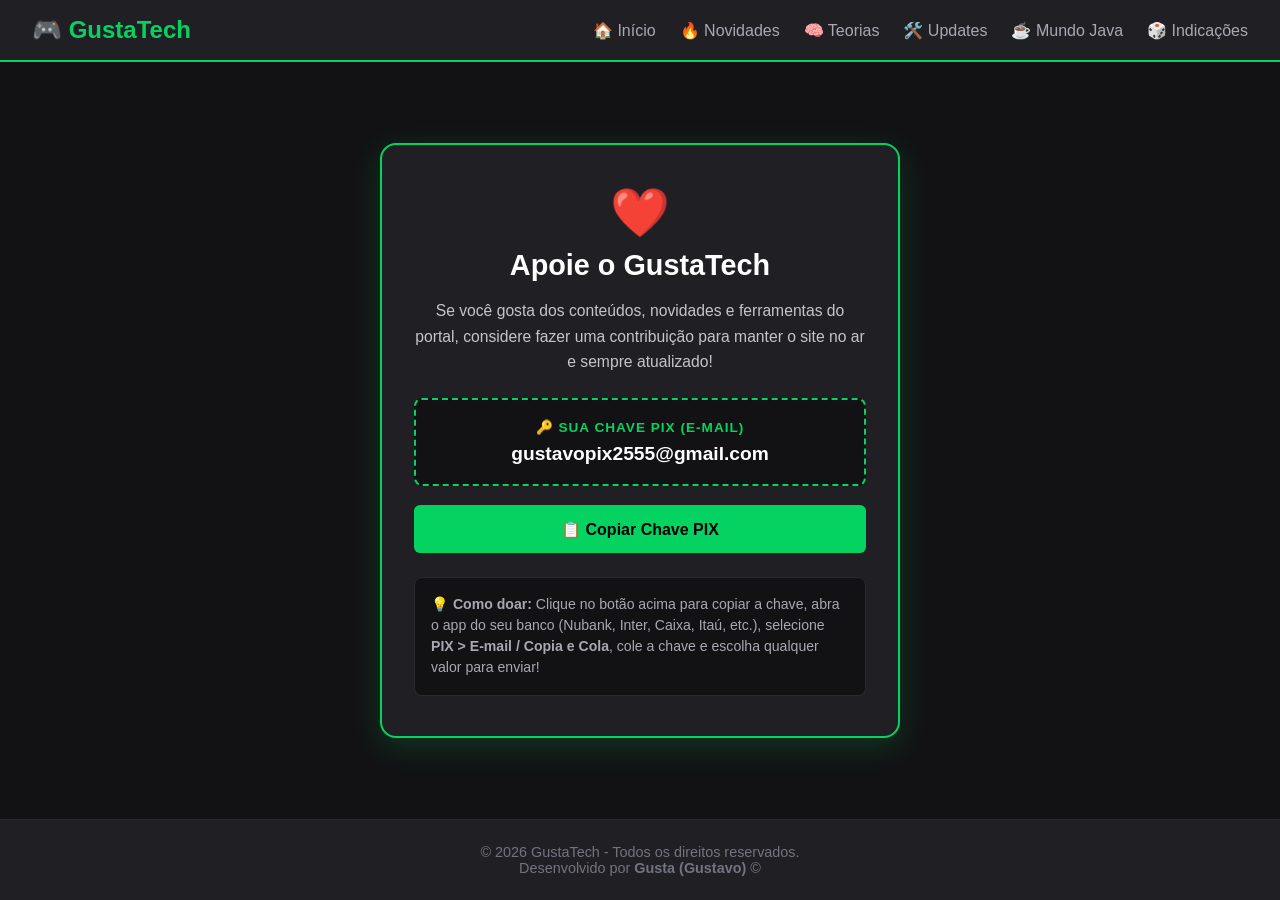
==== doacoes.html @ 4e71833d "a" ====
<!DOCTYPE html>
<html lang="pt-BR">
<head>
    <meta charset="UTF-8">
    <meta name="viewport" content="width=device-width, initial-scale=1.0">
    <title>GustaTech - Doações PIX</title>
    <link rel="stylesheet" href="style.css">
</head>
<body>

    <header>
        <div class="logo">🎮 GustaTech</div>
        <nav>
            <ul>
                <li><a href="index.html">🏠 Início</a></li>
                <li><a href="novidades.html" target="_blank">🔥 Novidades</a></li>
                <li><a href="teorias.html" target="_blank">🧠 Teorias</a></li>
                <li><a href="updates.html" target="_blank">🛠️ Updates</a></li>
                <li><a href="java.html" target="_blank">☕ Mundo Java</a></li>
                <li><a href="indicacoes.html" target="_blank">🎲 Indicações</a></li>
            </ul>
        </nav>
    </header>

    <main class="container-doacao">
        <div class="card-pix-destaque">
            <div class="icone-coracao">❤️</div>
            <h2>Apoie o GustaTech</h2>
            
            <p class="mensagem-boas-vindas">
                Se você gosta dos conteúdos, novidades e ferramentas do portal, considere fazer uma contribuição para manter o site no ar e sempre atualizado!
            </p>

            <div class="box-chave-pix">
                <span class="label-pix">🔑 Sua Chave PIX (E-mail)</span>
                <div class="valor-chave-pix" id="chave-pix">gustavopix2555@gmail.com</div>
            </div>

            <button class="btn-copiar-pix" onclick="copiarPix()">📋 Copiar Chave PIX</button>
            <p id="msg-sucesso" class="msg-sucesso">✅ Chave PIX copiada para a área de transferência!</p>

            <div class="detalhe-info">
                💡 <strong>Como doar:</strong> Clique no botão acima para copiar a chave, abra o app do seu banco (Nubank, Inter, Caixa, Itaú, etc.), selecione <strong>PIX > E-mail / Copia e Cola</strong>, cole a chave e escolha qualquer valor para enviar!
            </div>
        </div>
    </main>

    <footer>
        <div class="footer-content">
            <p>&copy; 2026 GustaTech - Todos os direitos reservados.</p>
            <p class="direitos-autorais">Desenvolvido por <strong>Gusta (Gustavo)</strong> &copy;</p>
        </div>
    </footer>

    <script>
        function copiarPix() {
            const chave = document.getElementById("chave-pix").innerText;
            navigator.clipboard.writeText(chave).then(() => {
                const msg = document.getElementById("msg-sucesso");
                msg.style.display = "block";
                setTimeout(() => { msg.style.display = "none"; }, 3500);
            });
        }
    </script>
</body>
</html>
---- style.css ----
/* RESET E ESTILOS GERAIS */
* {
    margin: 0;
    padding: 0;
    box-sizing: border-box;
    font-family: 'Segoe UI', Tahoma, Geneva, Verdana, sans-serif;
}

body {
    background-color: #121214;
    color: #e1e1e6;
    display: flex;
    flex-direction: column;
    min-height: 100vh;
}

/* CABEÇALHO E NAVEGAÇÃO */
header {
    background-color: #202024;
    padding: 1rem 2rem;
    display: flex;
    justify-content: space-between;
    align-items: center;
    border-bottom: 2px solid #04d361;
}

.logo {
    font-size: 1.5rem;
    font-weight: bold;
    color: #04d361;
}

nav ul {
    display: flex;
    list-style: none;
    gap: 1.5rem;
}

nav a {
    color: #a8a8b3;
    text-decoration: none;
    font-weight: 500;
    transition: color 0.2s;
}

nav a:hover, nav a.ativo {
    color: #04d361;
}

/* TÍTULOS E CONTAINER */
.secao-titulo {
    background-color: #1a1a1e;
    text-align: center;
    padding: 2.5rem 1rem;
    border-bottom: 1px solid #29292e;
}

.secao-titulo h1 {
    font-size: 2rem;
    color: #ffffff;
    margin-bottom: 0.5rem;
}

.secao-titulo p {
    color: #a8a8b3;
    font-size: 1.1rem;
}

.container {
    max-width: 1100px;
    margin: 2rem auto;
    padding: 0 1rem;
    flex: 1;
}

.cards-grid {
    display: grid;
    grid-template-columns: repeat(auto-fit, minmax(300px, 1fr));
    gap: 1.5rem;
}

.card {
    background-color: #202024;
    border-radius: 8px;
    padding: 1.5rem;
    border: 1px solid #29292e;
    display: flex;
    flex-direction: column;
    justify-content: space-between;
    transition: transform 0.2s, border-color 0.2s;
}

.card:hover {
    transform: translateY(-4px);
    border-color: #04d361;
}

.card h3 {
    color: #04d361;
    margin-bottom: 0.8rem;
}

.card p {
    color: #a8a8b3;
    font-size: 0.95rem;
    line-height: 1.5;
    margin-bottom: 1.2rem;
}

.btn-curtir {
    background-color: #04d361;
    color: #000;
    font-weight: bold;
    border: none;
    padding: 0.7rem 1rem;
    border-radius: 6px;
    cursor: pointer;
    width: 100%;
}

/* ESTILOS DA PÁGINA DE DOAÇÃO E PIX */
.container-doacao {
    display: flex;
    justify-content: center;
    align-items: center;
    flex: 1;
    padding: 3rem 1rem;
}

.card-pix-destaque {
    background-color: #202024;
    border: 2px solid #04d361;
    border-radius: 16px;
    padding: 2.5rem 2rem;
    max-width: 520px;
    width: 100%;
    text-align: center;
    box-shadow: 0 8px 30px rgba(4, 211, 97, 0.2);
}

.icone-coracao {
    font-size: 3rem;
    margin-bottom: 0.5rem;
}

.card-pix-destaque h2 {
    color: #ffffff;
    font-size: 1.8rem;
    margin-bottom: 1rem;
}

.mensagem-boas-vindas {
    color: #c4c4cc;
    font-size: 0.98rem;
    line-height: 1.6;
    margin-bottom: 1.5rem;
}

.box-chave-pix {
    background-color: #121214;
    border: 2px dashed #04d361;
    border-radius: 8px;
    padding: 1.2rem;
    margin-bottom: 1.2rem;
}

.label-pix {
    color: #04d361;
    font-size: 0.85rem;
    font-weight: bold;
    text-transform: uppercase;
    letter-spacing: 1px;
    display: block;
    margin-bottom: 0.5rem;
}

.valor-chave-pix {
    color: #ffffff;
    font-size: 1.2rem;
    font-weight: bold;
    word-break: break-all;
}

.btn-copiar-pix {
    background-color: #04d361;
    color: #000;
    font-weight: bold;
    font-size: 1rem;
    border: none;
    padding: 0.9rem;
    border-radius: 6px;
    cursor: pointer;
    width: 100%;
    transition: background-color 0.2s, transform 0.2s;
}

.btn-copiar-pix:hover {
    background-color: #03b050;
    transform: translateY(-2px);
}

.msg-sucesso {
    color: #04d361;
    font-weight: bold;
    font-size: 0.9rem;
    margin-top: 0.8rem;
    display: none;
}

.detalhe-info {
    color: #a8a8b3;
    font-size: 0.88rem;
    line-height: 1.5;
    margin-top: 1.5rem;
    background-color: #121214;
    padding: 1rem;
    border-radius: 8px;
    border: 1px solid #29292e;
    text-align: left;
}

/* BOTÃO VERDE FIXO FLUTUANTE */
.btn-doacao-fixo {
    position: fixed;
    bottom: 20px;
    left: 20px;
    background-color: #04d361;
    color: #000000;
    font-weight: bold;
    padding: 12px 20px;
    border-radius: 30px;
    text-decoration: none;
    box-shadow: 0px 4px 15px rgba(0, 0, 0, 0.6);
    z-index: 9999;
    display: inline-flex;
    align-items: center;
    gap: 8px;
    font-size: 1rem;
    transition: transform 0.2s, background-color 0.2s;
}

.btn-doacao-fixo:hover {
    background-color: #03b050;
    transform: scale(1.08);
}

/* RODAPÉ */
footer {
    background-color: #202024;
    text-align: center;
    padding: 1.5rem;
    border-top: 1px solid #29292e;
    margin-top: auto;
    color: #737380;
    font-size: 0.9rem;
}
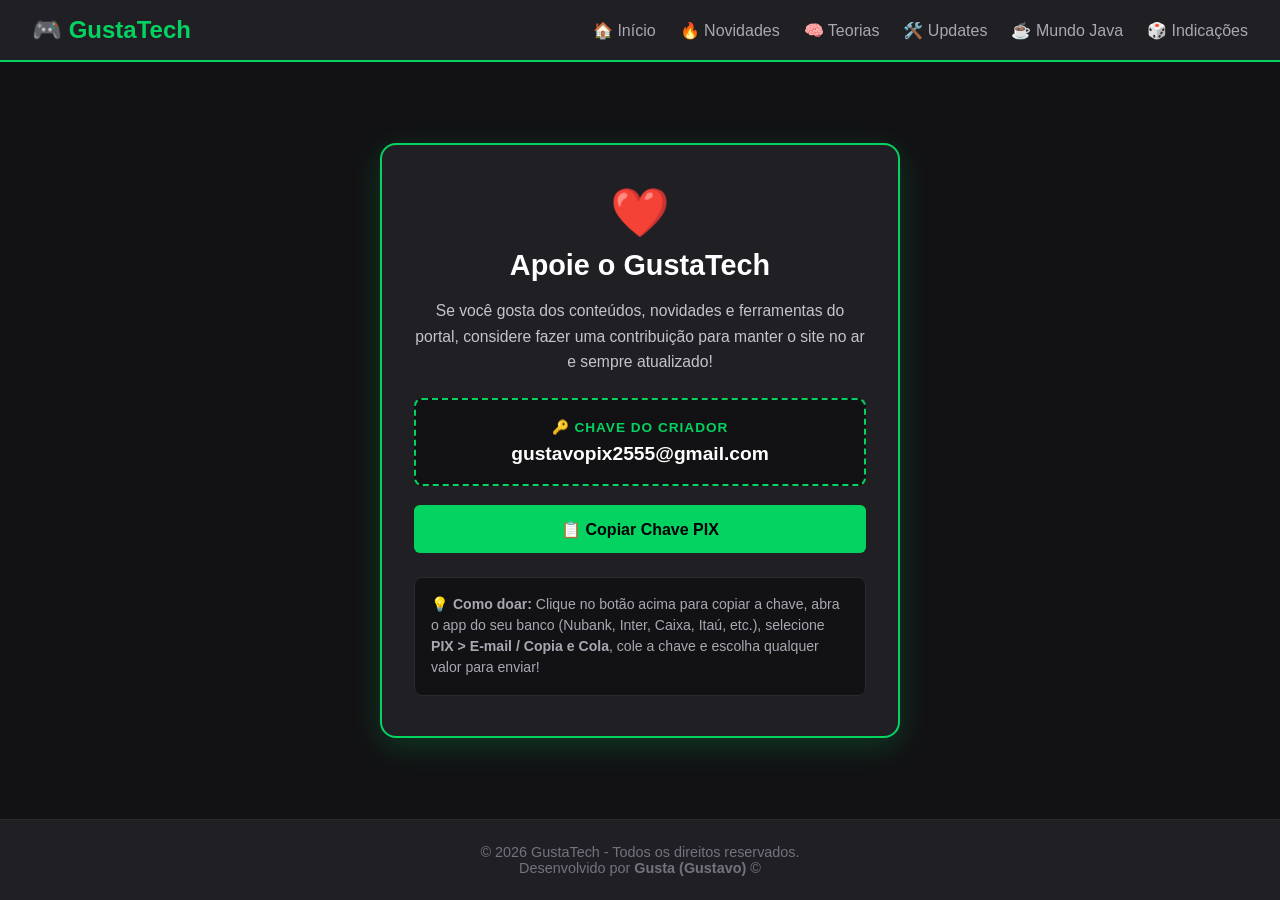
==== commit 8a402874: "a" ====
--- a/doacoes.html
+++ b/doacoes.html
@@ -32,7 +32,7 @@
             </p>
 
             <div class="box-chave-pix">
-                <span class="label-pix">🔑 Sua Chave PIX (E-mail)</span>
+                <span class="label-pix">🔑 Chave do criador</span>
                 <div class="valor-chave-pix" id="chave-pix">gustavopix2555@gmail.com</div>
             </div>
 
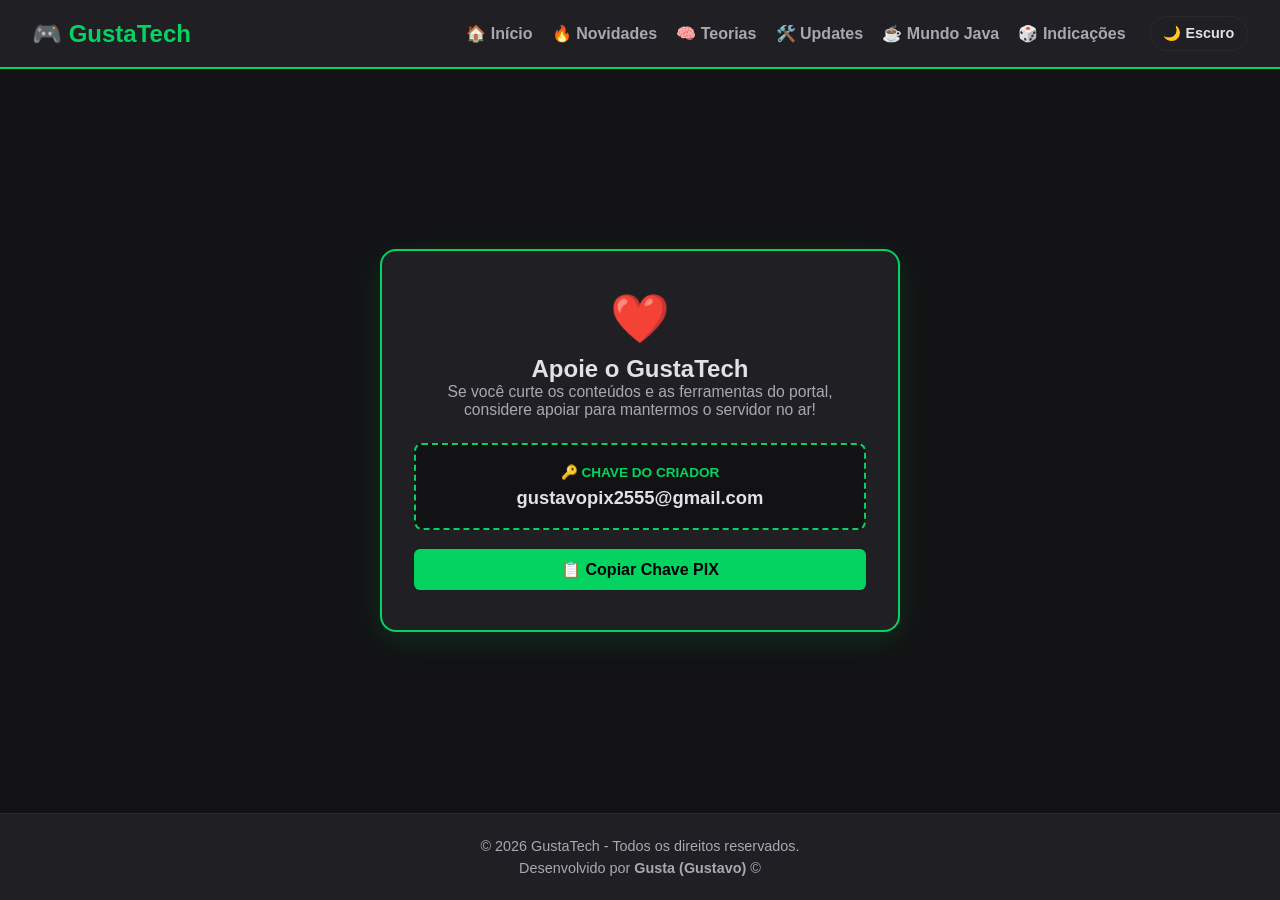
==== commit 0f4c052a: "a" ====
--- a/doacoes.html
+++ b/doacoes.html
@@ -9,26 +9,27 @@
 <body>
 
     <header>
-        <div class="logo">🎮 GustaTech</div>
+        <a href="index.html" class="logo">🎮 GustaTech</a>
         <nav>
             <ul>
                 <li><a href="index.html">🏠 Início</a></li>
-                <li><a href="novidades.html" target="_blank">🔥 Novidades</a></li>
-                <li><a href="teorias.html" target="_blank">🧠 Teorias</a></li>
-                <li><a href="updates.html" target="_blank">🛠️ Updates</a></li>
-                <li><a href="java.html" target="_blank">☕ Mundo Java</a></li>
-                <li><a href="indicacoes.html" target="_blank">🎲 Indicações</a></li>
+                <li><a href="novidades.html">🔥 Novidades</a></li>
+                <li><a href="teorias.html">🧠 Teorias</a></li>
+                <li><a href="updates.html">🛠️ Updates</a></li>
+                <li><a href="java.html">☕ Mundo Java</a></li>
+                <li><a href="indicacoes.html">🎲 Indicações</a></li>
             </ul>
+            <button id="btn-tema" class="btn-tema" onclick="alternarTema()">🌙 Escuro</button>
         </nav>
     </header>
 
     <main class="container-doacao">
         <div class="card-pix-destaque">
-            <div class="icone-coracao">❤️</div>
+            <div style="font-size: 3rem; margin-bottom: 0.5rem;">❤️</div>
             <h2>Apoie o GustaTech</h2>
             
-            <p class="mensagem-boas-vindas">
-                Se você gosta dos conteúdos, novidades e ferramentas do portal, considere fazer uma contribuição para manter o site no ar e sempre atualizado!
+            <p style="color: var(--texto-secundario); font-size: 0.98rem; margin-bottom: 1.5rem;">
+                Se você curte os conteúdos e as ferramentas do portal, considere apoiar para mantermos o servidor no ar!
             </p>
 
             <div class="box-chave-pix">
@@ -36,22 +37,17 @@
                 <div class="valor-chave-pix" id="chave-pix">gustavopix2555@gmail.com</div>
             </div>
 
-            <button class="btn-copiar-pix" onclick="copiarPix()">📋 Copiar Chave PIX</button>
-            <p id="msg-sucesso" class="msg-sucesso">✅ Chave PIX copiada para a área de transferência!</p>
-
-            <div class="detalhe-info">
-                💡 <strong>Como doar:</strong> Clique no botão acima para copiar a chave, abra o app do seu banco (Nubank, Inter, Caixa, Itaú, etc.), selecione <strong>PIX > E-mail / Copia e Cola</strong>, cole a chave e escolha qualquer valor para enviar!
-            </div>
+            <button class="btn-card" style="width: 100%; font-size: 1rem;" onclick="copiarPix()">📋 Copiar Chave PIX</button>
+            <p id="msg-sucesso" style="color: var(--cor-destaque); font-weight: bold; font-size: 0.9rem; margin-top: 0.8rem; display: none;">✅ Chave PIX copiada com sucesso!</p>
         </div>
     </main>
 
     <footer>
-        <div class="footer-content">
-            <p>&copy; 2026 GustaTech - Todos os direitos reservados.</p>
-            <p class="direitos-autorais">Desenvolvido por <strong>Gusta (Gustavo)</strong> &copy;</p>
-        </div>
+        <p>&copy; 2026 GustaTech - Todos os direitos reservados.</p>
+        <p style="margin-top: 0.4rem;">Desenvolvido por <strong>Gusta (Gustavo)</strong> &copy;</p>
     </footer>
 
+    <script src="script.js"></script>
     <script>
         function copiarPix() {
             const chave = document.getElementById("chave-pix").innerText;
--- a/style.css
+++ b/style.css
@@ -1,14 +1,39 @@
+/* VARIÁVEIS DE CORES (TEMA ESCURO PADRÃO) */
+:root {
+    --bg-principal: #121214;
+    --bg-card: #202024;
+    --bg-secundario: #1a1a1e;
+    --texto-principal: #e1e1e6;
+    --texto-secundario: #a8a8b3;
+    --cor-destaque: #04d361;
+    --cor-destaque-hover: #03b050;
+    --borda: #29292e;
+}
+
+/* TEMA CLARO */
+body.light-theme {
+    --bg-principal: #f0f2f5;
+    --bg-card: #ffffff;
+    --bg-secundario: #e4e6eb;
+    --texto-principal: #1c1e21;
+    --texto-secundario: #606770;
+    --cor-destaque: #10b981;
+    --cor-destaque-hover: #059669;
+    --borda: #d1d5db;
+}
+
 /* RESET E ESTILOS GERAIS */
 * {
     margin: 0;
     padding: 0;
     box-sizing: border-box;
     font-family: 'Segoe UI', Tahoma, Geneva, Verdana, sans-serif;
+    transition: background-color 0.3s, color 0.3s;
 }
 
 body {
-    background-color: #121214;
-    color: #e1e1e6;
+    background-color: var(--bg-principal);
+    color: var(--texto-principal);
     display: flex;
     flex-direction: column;
     min-height: 100vh;
@@ -16,61 +41,108 @@
 
 /* CABEÇALHO E NAVEGAÇÃO */
 header {
-    background-color: #202024;
+    background-color: var(--bg-card);
     padding: 1rem 2rem;
     display: flex;
     justify-content: space-between;
     align-items: center;
-    border-bottom: 2px solid #04d361;
+    border-bottom: 2px solid var(--cor-destaque);
+    sticky: top;
+    position: sticky;
+    top: 0;
+    z-index: 1000;
 }
 
 .logo {
     font-size: 1.5rem;
     font-weight: bold;
-    color: #04d361;
+    color: var(--cor-destaque);
+    text-decoration: none;
+}
+
+nav {
+    display: flex;
+    align-items: center;
+    gap: 1.5rem;
 }
 
 nav ul {
     display: flex;
     list-style: none;
-    gap: 1.5rem;
+    gap: 1.2rem;
 }
 
 nav a {
-    color: #a8a8b3;
+    color: var(--texto-secundario);
     text-decoration: none;
-    font-weight: 500;
+    font-weight: 600;
     transition: color 0.2s;
 }
 
 nav a:hover, nav a.ativo {
-    color: #04d361;
-}
-
-/* TÍTULOS E CONTAINER */
+    color: var(--cor-destaque);
+}
+
+/* BOTÃO DE INTERRUPTOR DE TEMA (DARK/LIGHT) */
+.btn-tema {
+    background: transparent;
+    border: 1px solid var(--borda);
+    color: var(--texto-principal);
+    padding: 0.5rem 0.8rem;
+    border-radius: 20px;
+    cursor: pointer;
+    font-size: 0.9rem;
+    font-weight: bold;
+}
+
+/* TÍTULOS E BUSCA */
 .secao-titulo {
-    background-color: #1a1a1e;
+    background-color: var(--bg-secundario);
     text-align: center;
     padding: 2.5rem 1rem;
-    border-bottom: 1px solid #29292e;
+    border-bottom: 1px solid var(--borda);
 }
 
 .secao-titulo h1 {
-    font-size: 2rem;
-    color: #ffffff;
+    font-size: 2.2rem;
+    color: var(--texto-principal);
     margin-bottom: 0.5rem;
 }
 
 .secao-titulo p {
-    color: #a8a8b3;
+    color: var(--texto-secundario);
     font-size: 1.1rem;
-}
-
+    margin-bottom: 1.2rem;
+}
+
+.caixa-busca {
+    max-width: 450px;
+    margin: 0 auto;
+    position: relative;
+}
+
+.caixa-busca input {
+    width: 100%;
+    padding: 0.8rem 1.2rem;
+    border-radius: 25px;
+    border: 1px solid var(--borda);
+    background-color: var(--bg-principal);
+    color: var(--texto-principal);
+    font-size: 1rem;
+    outline: none;
+}
+
+.caixa-busca input:focus {
+    border-color: var(--cor-destaque);
+}
+
+/* CONTAINER E CARDS */
 .container {
     max-width: 1100px;
     margin: 2rem auto;
     padding: 0 1rem;
     flex: 1;
+    width: 100%;
 }
 
 .cards-grid {
@@ -80,45 +152,149 @@
 }
 
 .card {
-    background-color: #202024;
-    border-radius: 8px;
+    background-color: var(--bg-card);
+    border-radius: 12px;
     padding: 1.5rem;
-    border: 1px solid #29292e;
+    border: 1px solid var(--borda);
     display: flex;
     flex-direction: column;
     justify-content: space-between;
     transition: transform 0.2s, border-color 0.2s;
+    box-shadow: 0 4px 12px rgba(0,0,0,0.1);
 }
 
 .card:hover {
-    transform: translateY(-4px);
-    border-color: #04d361;
+    transform: translateY(-5px);
+    border-color: var(--cor-destaque);
+}
+
+.meta-card {
+    display: flex;
+    justify-content: space-between;
+    align-items: center;
+    margin-bottom: 0.8rem;
+}
+
+.tag {
+    background-color: rgba(4, 211, 97, 0.15);
+    color: var(--cor-destaque);
+    padding: 0.2rem 0.6rem;
+    border-radius: 12px;
+    font-size: 0.75rem;
+    font-weight: bold;
+}
+
+.tempo-leitura {
+    font-size: 0.8rem;
+    color: var(--texto-secundario);
 }
 
 .card h3 {
-    color: #04d361;
+    color: var(--cor-destaque);
     margin-bottom: 0.8rem;
+    font-size: 1.2rem;
 }
 
 .card p {
-    color: #a8a8b3;
+    color: var(--texto-secundario);
     font-size: 0.95rem;
     line-height: 1.5;
     margin-bottom: 1.2rem;
 }
 
-.btn-curtir {
-    background-color: #04d361;
+.rodape-card {
+    display: flex;
+    gap: 0.5rem;
+}
+
+.btn-card {
+    background-color: var(--cor-destaque);
     color: #000;
     font-weight: bold;
     border: none;
-    padding: 0.7rem 1rem;
+    padding: 0.7rem;
     border-radius: 6px;
     cursor: pointer;
-    width: 100%;
-}
-
-/* ESTILOS DA PÁGINA DE DOAÇÃO E PIX */
+    flex: 1;
+    text-align: center;
+    text-decoration: none;
+    font-size: 0.9rem;
+    transition: background-color 0.2s;
+}
+
+.btn-card:hover {
+    background-color: var(--cor-destaque-hover);
+}
+
+.btn-like {
+    background-color: var(--bg-secundario);
+    color: var(--texto-principal);
+    border: 1px solid var(--borda);
+    padding: 0.7rem;
+    border-radius: 6px;
+    cursor: pointer;
+    font-weight: bold;
+    display: flex;
+    align-items: center;
+    gap: 4px;
+}
+
+/* INDICAÇÕES E ENQUETE */
+.box-sorteio, .box-enquete {
+    background-color: var(--bg-card);
+    border-radius: 12px;
+    padding: 2rem;
+    border: 1px solid var(--borda);
+    max-width: 650px;
+    margin: 1.5rem auto;
+    text-align: center;
+}
+
+.btn-sortear, .btn-votar {
+    background-color: var(--cor-destaque);
+    color: #000;
+    font-weight: bold;
+    font-size: 1rem;
+    border: none;
+    padding: 0.8rem 1.8rem;
+    border-radius: 8px;
+    cursor: pointer;
+    margin-top: 1rem;
+}
+
+.resultado-jogo {
+    margin-top: 1.5rem;
+    background-color: var(--bg-principal);
+    padding: 1.2rem;
+    border-radius: 8px;
+    border-left: 4px solid var(--cor-destaque);
+    text-align: left;
+    display: none;
+}
+
+.opcoes-enquete {
+    display: flex;
+    flex-direction: column;
+    gap: 0.8rem;
+    margin-top: 1.2rem;
+    text-align: left;
+}
+
+.opcao-item {
+    background-color: var(--bg-principal);
+    padding: 0.8rem 1rem;
+    border-radius: 8px;
+    border: 1px solid var(--borda);
+    cursor: pointer;
+    display: flex;
+    justify-content: space-between;
+}
+
+.opcao-item:hover {
+    border-color: var(--cor-destaque);
+}
+
+/* DOAÇÃO E PIX */
 .container-doacao {
     display: flex;
     justify-content: center;
@@ -128,129 +304,60 @@
 }
 
 .card-pix-destaque {
-    background-color: #202024;
-    border: 2px solid #04d361;
+    background-color: var(--bg-card);
+    border: 2px solid var(--cor-destaque);
     border-radius: 16px;
     padding: 2.5rem 2rem;
     max-width: 520px;
     width: 100%;
     text-align: center;
-    box-shadow: 0 8px 30px rgba(4, 211, 97, 0.2);
-}
-
-.icone-coracao {
-    font-size: 3rem;
-    margin-bottom: 0.5rem;
-}
-
-.card-pix-destaque h2 {
-    color: #ffffff;
-    font-size: 1.8rem;
-    margin-bottom: 1rem;
-}
-
-.mensagem-boas-vindas {
-    color: #c4c4cc;
-    font-size: 0.98rem;
-    line-height: 1.6;
-    margin-bottom: 1.5rem;
+    box-shadow: 0 8px 30px rgba(4, 211, 97, 0.15);
 }
 
 .box-chave-pix {
-    background-color: #121214;
-    border: 2px dashed #04d361;
+    background-color: var(--bg-principal);
+    border: 2px dashed var(--cor-destaque);
     border-radius: 8px;
     padding: 1.2rem;
-    margin-bottom: 1.2rem;
+    margin: 1.2rem 0;
 }
 
 .label-pix {
-    color: #04d361;
+    color: var(--cor-destaque);
     font-size: 0.85rem;
     font-weight: bold;
     text-transform: uppercase;
-    letter-spacing: 1px;
     display: block;
-    margin-bottom: 0.5rem;
+    margin-bottom: 0.4rem;
 }
 
 .valor-chave-pix {
-    color: #ffffff;
-    font-size: 1.2rem;
+    font-size: 1.15rem;
     font-weight: bold;
     word-break: break-all;
 }
 
-.btn-copiar-pix {
-    background-color: #04d361;
-    color: #000;
-    font-weight: bold;
-    font-size: 1rem;
-    border: none;
-    padding: 0.9rem;
-    border-radius: 6px;
-    cursor: pointer;
-    width: 100%;
-    transition: background-color 0.2s, transform 0.2s;
-}
-
-.btn-copiar-pix:hover {
-    background-color: #03b050;
-    transform: translateY(-2px);
-}
-
-.msg-sucesso {
-    color: #04d361;
-    font-weight: bold;
-    font-size: 0.9rem;
-    margin-top: 0.8rem;
-    display: none;
-}
-
-.detalhe-info {
-    color: #a8a8b3;
-    font-size: 0.88rem;
-    line-height: 1.5;
-    margin-top: 1.5rem;
-    background-color: #121214;
-    padding: 1rem;
-    border-radius: 8px;
-    border: 1px solid #29292e;
-    text-align: left;
-}
-
-/* BOTÃO VERDE FIXO FLUTUANTE */
 .btn-doacao-fixo {
     position: fixed;
     bottom: 20px;
     left: 20px;
-    background-color: #04d361;
-    color: #000000;
+    background-color: var(--cor-destaque);
+    color: #000;
     font-weight: bold;
     padding: 12px 20px;
     border-radius: 30px;
     text-decoration: none;
-    box-shadow: 0px 4px 15px rgba(0, 0, 0, 0.6);
+    box-shadow: 0px 4px 15px rgba(0, 0, 0, 0.4);
     z-index: 9999;
-    display: inline-flex;
-    align-items: center;
-    gap: 8px;
-    font-size: 1rem;
-    transition: transform 0.2s, background-color 0.2s;
-}
-
-.btn-doacao-fixo:hover {
-    background-color: #03b050;
-    transform: scale(1.08);
 }
 
 /* RODAPÉ */
 footer {
-    background-color: #202024;
+    background-color: var(--bg-card);
     text-align: center;
     padding: 1.5rem;
-    border-top: 1px solid #29292e;
+    border-top: 1px solid var(--borda);
     margin-top: auto;
-    color: #737380;
+    color: var(--texto-secundario);
     font-size: 0.9rem;
 }
